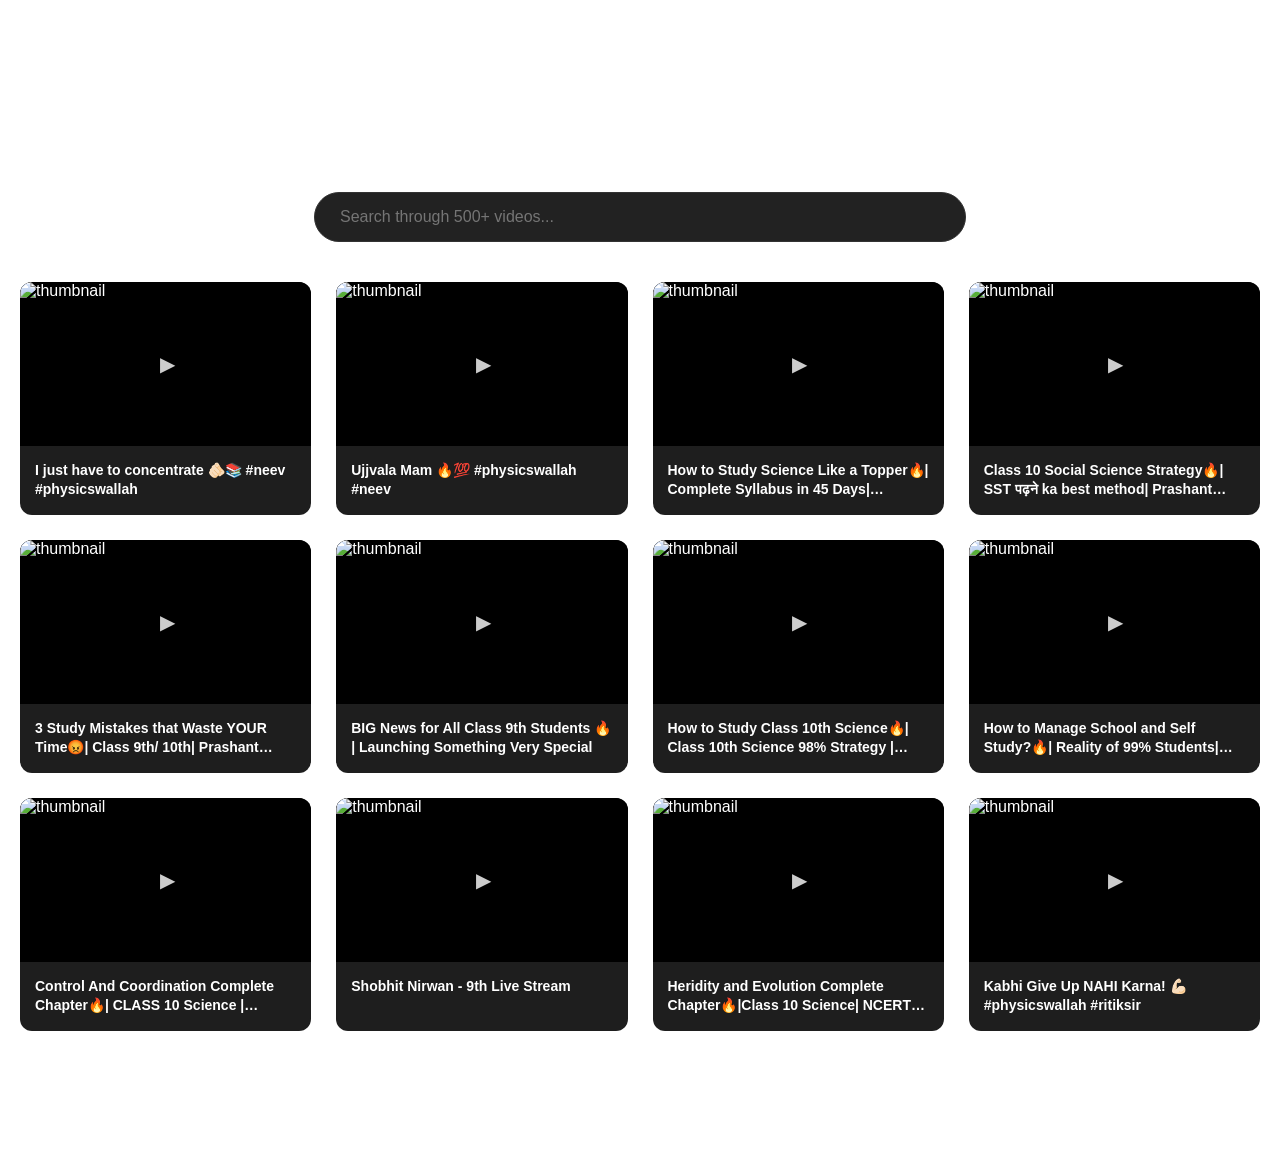
==== index.html @ 066f9ce3 "Initial commit Created from https://vercel.com/new" ====
<!DOCTYPE html>
<html lang="en">

<head>
    <meta charset="UTF-8">
    <meta name="viewport" content="width=device-width, initial-scale=1.0">
    <link rel="stylesheet" href="style.css">
    <title>Video Archive</title>
    <style>

    </style>
</head>

<body>
    <div class="header">
        <img src="/assets/logo.svg" alt="" id="logo">
        <h1>Video Library</h1>
        <input type="text" id="searchBar" placeholder="Search through 500+ videos..." oninput="handleSearch()">
    </div>

    <div class="video-grid" id="videoGrid"></div>

    <script>
        let allVideos = [];
        
        // 1. Load the data
        async function init() {
            try {
                const response = await fetch('Database.txt');
                const text = await response.text();
                
                allVideos = text.split('\n')
                .filter(line => line.includes('|'))
                .map(line => {
                    const [id, ...titleParts] = line.split('|');
                        return { id: id.trim(), title: titleParts.join('|').trim() };
                    });

                    // Show 12 random videos to start
                showVideos(shuffle([...allVideos]).slice(0, 12));
            } catch (e) {
                document.getElementById('videoGrid').innerHTML = "Error loading videos.txt";
            }
        }

        function shuffle(array) {
            return array.sort(() => Math.random() - 0.5);
        }
        
        // 2. Render Videos
        function showVideos(videos) {
            const grid = document.getElementById('videoGrid');
            grid.innerHTML = videos.map(v => `
            <div class="video-card" onclick="loadVideo(this, '${v.id}')">
                <div class="thumbnail-container">
                    <img src="https://img.youtube.com/vi/${v.id}/mqdefault.jpg" alt="thumbnail">
                    <div class="play-btn"></div>
                    </div>
                    <div class="video-info">
                        <div class="video-title">${v.title}</div>
                        </div>
                        </div>
                        `).join('');
                    }
                    
        // 3. Search Logic
        function handleSearch() {
            const query = document.getElementById('searchBar').value.toLowerCase();
            if (query.length < 2) {
                // If search is cleared, show a random set again
                showVideos(allVideos.slice(0, 12));
                return;
            }
            const filtered = allVideos.filter(v => v.title.toLowerCase().includes(query));
            showVideos(filtered);
        }

        // 4. Lazy Load Iframe on click
        function loadVideo(card, id) {
            const container = card.querySelector('.thumbnail-container');
            container.innerHTML = `
            <iframe src="https://www.youtube-nocookie.com/embed/${id}?autoplay=1" 
            allow="accelerometer; autoplay; clipboard-write; encrypted-media; gyroscope; picture-in-picture; **fullscreen**" 
            allowfullscreen></iframe>`;
        }
        
        init();
        </script>
    <footer>
        <p>Copyright &copy; 2026 Antariksha Ray</p>
    </footer>
</body>

</html>
---- style.css ----
:root {
    --yt-red: #ff0000;
    --bg: #0f0f0f;
    --card-bg: #1e1e1e;
}
*{
    margin: 0;
    padding: 0;
}

body {
    font-family: 'Inter', sans-serif;
background-image: url("/assets/Background.jpg");
    background-repeat: no-repeat;
    background-size: cover;
    color: white;
    margin: 0;
    padding: 20px;
}
#logo{
    width: 140px;
    height: auto;
    display: block;
}

.header {
    text-align: center;
    padding: 40px 0;
    display: flex;
    flex-direction: column;
    align-items: center;
    gap: 12px;
}

#searchBar {
    width: 90%;
    max-width: 600px;
    padding: 15px 25px;
    border-radius: 30px;
    border: 1px solid #333;
    background: #222;
    color: white;
    font-size: 16px;
    transition: border 0.3s;
    outline: none;
}

#searchBar:focus {
    border-color: var(--yt-red);
}

.video-grid {
    display: grid;
    grid-template-columns: repeat(auto-fit, minmax(280px, 1fr));
    gap: 25px;
    max-width: 1400px;
    margin: 0 auto;
}

.video-card {
    background: var(--card-bg);
    border-radius: 12px;
    overflow: hidden;
    transition: transform 0.2s;
    cursor: pointer;
}

.video-card:hover {
    transform: translateY(-5px);
}

.thumbnail-container {
    position: relative;
    padding-bottom: 56.25%;
    background: #000;
}

.thumbnail-container img {
    position: absolute;
    top: 0;
    left: 0;
    width: 100%;
    height: 100%;
    object-fit: cover;
}

/* Play Icon Overlay */
.play-btn {
    position: absolute;
    top: 50%;
    left: 50%;
    transform: translate(-50%, -50%);
    width: 50px;
    height: 50px;
    background: rgba(0, 0, 0, 0.7);
    border-radius: 50%;
    display: flex;
    align-items: center;
    justify-content: center;
    opacity: 0.8;
}

.play-btn::after {
    content: '▶';
    color: white;
    font-size: 20px;
    margin-left: 3px;
}

.video-info {
    padding: 15px;
}

.video-title {
    font-size: 14px;
    font-weight: 600;
    line-height: 1.4;
    display: -webkit-box;
    -webkit-line-clamp: 2;
    -webkit-box-orient: vertical;
    overflow: hidden;
}

iframe {
    width: 100%;
    height: 100%;
    border: 0;
    position: absolute;
    top: 0;
    left: 0;
}
footer{
        display: flex;
        height: 76px;
        align-items: center;
        justify-content: center;
        margin-top: 40px;
        margin-bottom: 0;
}

/* Responsive adjustments */
@media (max-width: 800px) {
    body { padding: 16px; }
    #logo { width: 120px; }
    .header { padding: 24px 0; }
    #searchBar { max-width: 100%; padding: 12px 18px; font-size: 15px; }
    .video-grid { gap: 18px; }
    .video-title { font-size: 13px; }
}

@media (max-width: 480px) {
    body { padding: 12px; }
    #logo { width: 100px; }
    .header { padding: 18px 0; gap: 8px; }
    h1 { font-size: 20px; margin: 0; }
    #searchBar { width: 100%; padding: 10px 14px; border-radius: 20px; font-size: 14px; }
    .video-grid { grid-template-columns: 1fr; gap: 12px; }
    .thumbnail-container { padding-bottom: 56.25%; }
    .play-btn { width: 44px; height: 44px; }
    .play-btn::after { font-size: 18px; }
    footer { margin-top: 24px; height: 60px; }
}
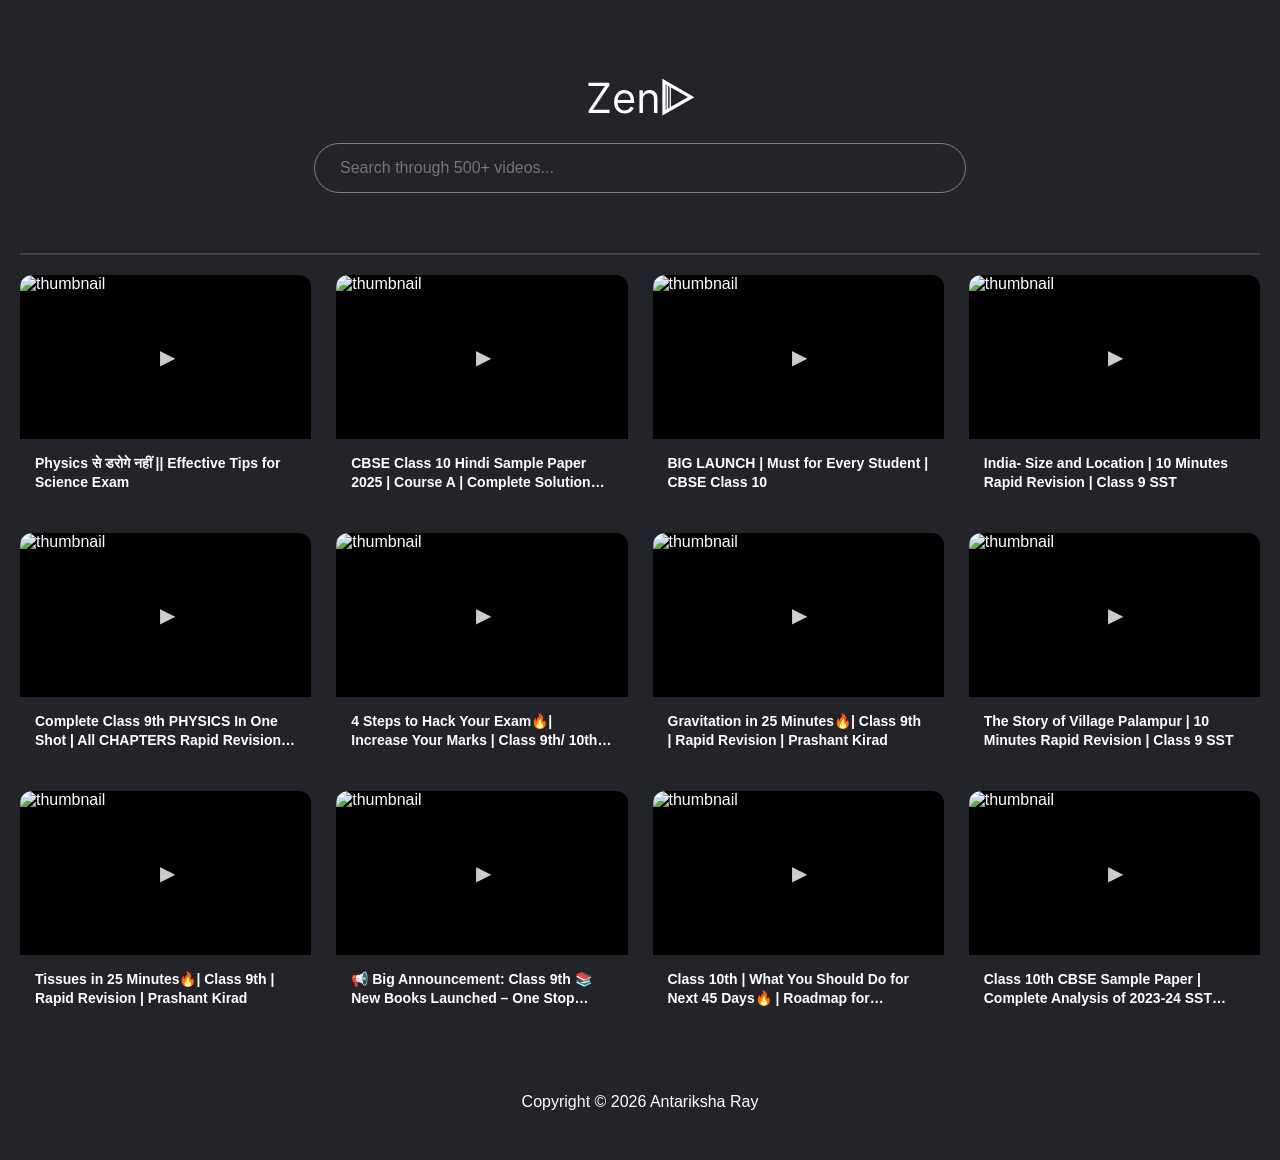
==== commit 9d9e6bb0: "A new version. Made it load faster." ====
--- a/index.html
+++ b/index.html
@@ -5,7 +5,7 @@
     <meta charset="UTF-8">
     <meta name="viewport" content="width=device-width, initial-scale=1.0">
     <link rel="stylesheet" href="style.css">
-    <title>Video Archive</title>
+    <title>ZenTube</title>
     <style>
 
     </style>
@@ -14,29 +14,28 @@
 <body>
     <div class="header">
         <img src="/assets/logo.svg" alt="" id="logo">
-        <h1>Video Library</h1>
         <input type="text" id="searchBar" placeholder="Search through 500+ videos..." oninput="handleSearch()">
     </div>
-
+    <hr>
     <div class="video-grid" id="videoGrid"></div>
 
     <script>
         let allVideos = [];
-        
+
         // 1. Load the data
         async function init() {
             try {
                 const response = await fetch('Database.txt');
                 const text = await response.text();
-                
+
                 allVideos = text.split('\n')
-                .filter(line => line.includes('|'))
-                .map(line => {
-                    const [id, ...titleParts] = line.split('|');
+                    .filter(line => line.includes('|'))
+                    .map(line => {
+                        const [id, ...titleParts] = line.split('|');
                         return { id: id.trim(), title: titleParts.join('|').trim() };
                     });
 
-                    // Show 12 random videos to start
+                // Show 12 random videos to start
                 showVideos(shuffle([...allVideos]).slice(0, 12));
             } catch (e) {
                 document.getElementById('videoGrid').innerHTML = "Error loading videos.txt";
@@ -46,7 +45,7 @@
         function shuffle(array) {
             return array.sort(() => Math.random() - 0.5);
         }
-        
+
         // 2. Render Videos
         function showVideos(videos) {
             const grid = document.getElementById('videoGrid');
@@ -61,8 +60,8 @@
                         </div>
                         </div>
                         `).join('');
-                    }
-                    
+        }
+
         // 3. Search Logic
         function handleSearch() {
             const query = document.getElementById('searchBar').value.toLowerCase();
@@ -83,9 +82,9 @@
             allow="accelerometer; autoplay; clipboard-write; encrypted-media; gyroscope; picture-in-picture; **fullscreen**" 
             allowfullscreen></iframe>`;
         }
-        
+
         init();
-        </script>
+    </script>
     <footer>
         <p>Copyright &copy; 2026 Antariksha Ray</p>
     </footer>
--- a/style.css
+++ b/style.css
@@ -1,23 +1,25 @@
-:root {
-    --yt-red: #ff0000;
-    --bg: #0f0f0f;
-    --card-bg: #1e1e1e;
-}
-*{
+* {
     margin: 0;
     padding: 0;
 }
 
+hr {
+    border: none;
+    border-top: 2px solid #444444;
+    margin: 20px 0;
+}
+
 body {
     font-family: 'Inter', sans-serif;
-background-image: url("/assets/Background.jpg");
+    background-color: #22242a;
     background-repeat: no-repeat;
     background-size: cover;
     color: white;
     margin: 0;
     padding: 20px;
 }
-#logo{
+
+#logo {
     width: 140px;
     height: auto;
     display: block;
@@ -37,16 +39,16 @@
     max-width: 600px;
     padding: 15px 25px;
     border-radius: 30px;
-    border: 1px solid #333;
-    background: #222;
+    border: 1px solid gray;
+    background: #22242a;
     color: white;
     font-size: 16px;
-    transition: border 0.3s;
     outline: none;
 }
 
 #searchBar:focus {
-    border-color: var(--yt-red);
+    border: none;
+    box-shadow: 0px 0px 10px rgb(97, 97, 97);
 }
 
 .video-grid {
@@ -129,34 +131,90 @@
     top: 0;
     left: 0;
 }
-footer{
-        display: flex;
-        height: 76px;
-        align-items: center;
-        justify-content: center;
-        margin-top: 40px;
-        margin-bottom: 0;
-}
-
-/* Responsive adjustments */
+
+footer {
+    display: flex;
+    height: 76px;
+    align-items: center;
+    justify-content: center;
+    margin-top: 40px;
+    margin-bottom: 0;
+}
+
 @media (max-width: 800px) {
-    body { padding: 16px; }
-    #logo { width: 120px; }
-    .header { padding: 24px 0; }
-    #searchBar { max-width: 100%; padding: 12px 18px; font-size: 15px; }
-    .video-grid { gap: 18px; }
-    .video-title { font-size: 13px; }
+    body {
+        padding: 16px;
+    }
+
+    #logo {
+        width: 120px;
+    }
+
+    .header {
+        padding: 24px 0;
+    }
+
+    #searchBar {
+        max-width: 100%;
+        padding: 12px 18px;
+        font-size: 15px;
+    }
+
+    .video-grid {
+        gap: 18px;
+    }
+
+    .video-title {
+        font-size: 13px;
+    }
 }
 
 @media (max-width: 480px) {
-    body { padding: 12px; }
-    #logo { width: 100px; }
-    .header { padding: 18px 0; gap: 8px; }
-    h1 { font-size: 20px; margin: 0; }
-    #searchBar { width: 100%; padding: 10px 14px; border-radius: 20px; font-size: 14px; }
-    .video-grid { grid-template-columns: 1fr; gap: 12px; }
-    .thumbnail-container { padding-bottom: 56.25%; }
-    .play-btn { width: 44px; height: 44px; }
-    .play-btn::after { font-size: 18px; }
-    footer { margin-top: 24px; height: 60px; }
-}
+    body {
+        padding: 12px;
+    }
+
+    #logo {
+        width: 100px;
+    }
+
+    .header {
+        padding: 18px 0;
+        gap: 8px;
+    }
+
+    h1 {
+        font-size: 20px;
+        margin: 0;
+    }
+
+    #searchBar {
+        width: 100%;
+        padding: 10px 14px;
+        border-radius: 20px;
+        font-size: 14px;
+    }
+
+    .video-grid {
+        grid-template-columns: 1fr;
+        gap: 12px;
+    }
+
+    .thumbnail-container {
+        padding-bottom: 56.25%;
+    }
+
+    .play-btn {
+        width: 44px;
+        height: 44px;
+    }
+
+    .play-btn::after {
+        font-size: 18px;
+    }
+
+    footer {
+        margin-top: 24px;
+        height: 60px;
+    }
+}
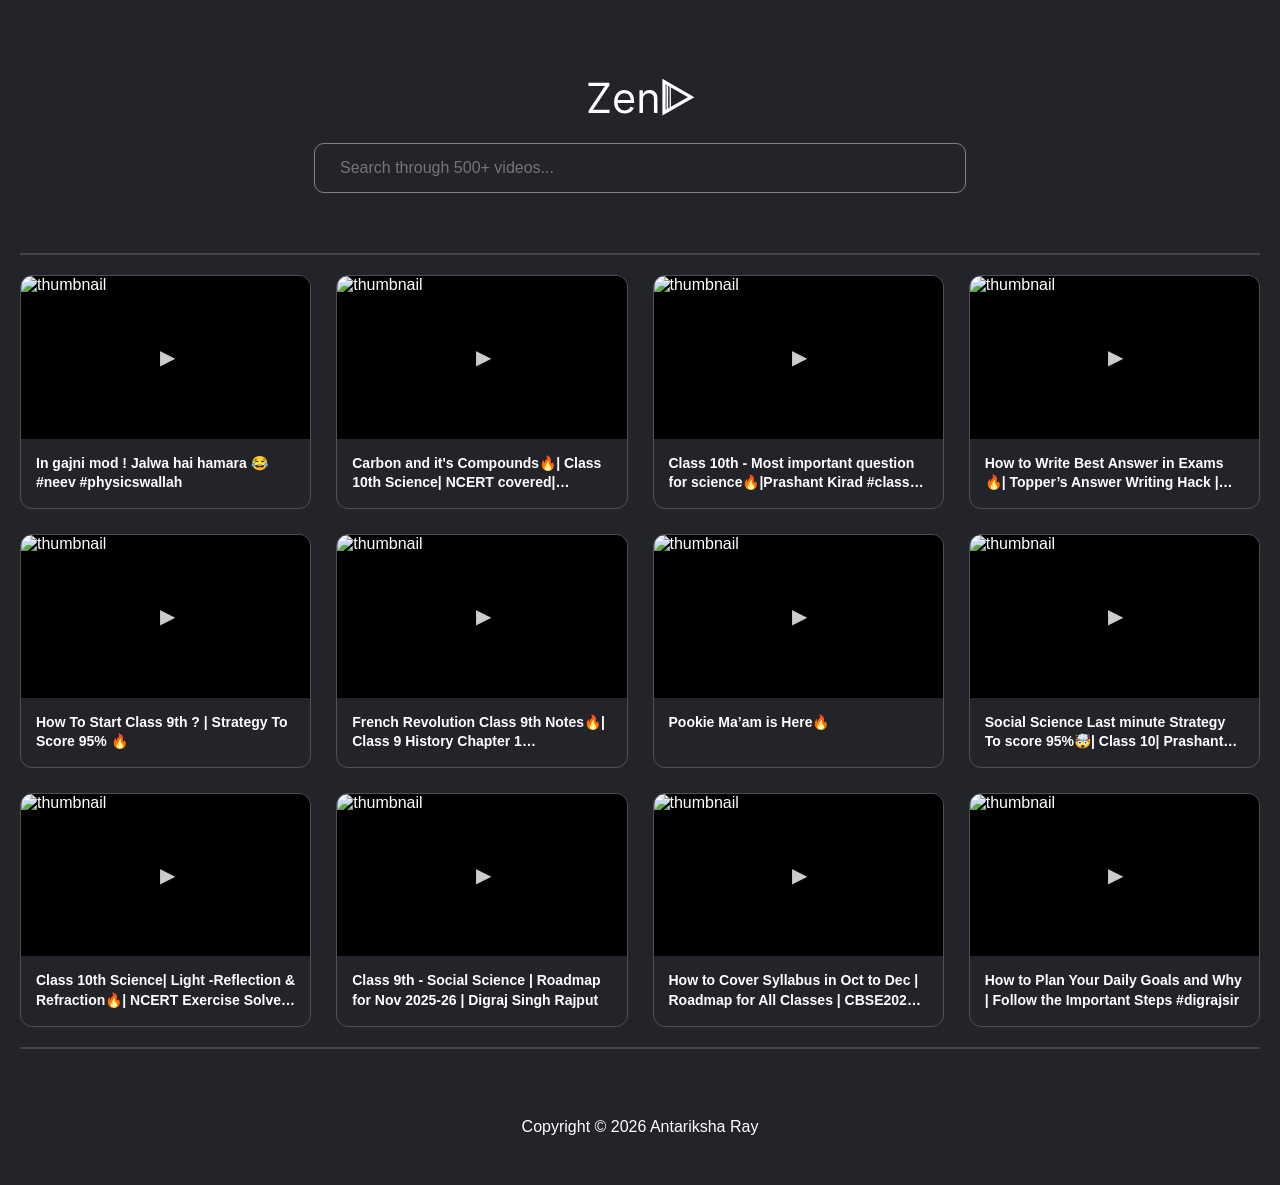
==== commit de5f9ba4: "Implement video playback feature with dedicated video page and update styles" ====
--- a/index.html
+++ b/index.html
@@ -50,7 +50,7 @@
         function showVideos(videos) {
             const grid = document.getElementById('videoGrid');
             grid.innerHTML = videos.map(v => `
-            <div class="video-card" onclick="loadVideo(this, '${v.id}')">
+            <div class="video-card" onclick="openVideo('${v.id}', '${encodeURIComponent(v.title)}')">
                 <div class="thumbnail-container">
                     <img src="https://img.youtube.com/vi/${v.id}/mqdefault.jpg" alt="thumbnail">
                     <div class="play-btn"></div>
@@ -74,17 +74,24 @@
             showVideos(filtered);
         }
 
-        // 4. Lazy Load Iframe on click
+        // redirected player page
+        function openVideo(id, titleEncoded) {
+            // navigate to a dedicated video page with query params
+            window.location.href = `video.html?id=${id}&title=${titleEncoded}`;
+        }
+
+        // (legacy) lazy-load iframe if we ever need inline playback
         function loadVideo(card, id) {
             const container = card.querySelector('.thumbnail-container');
             container.innerHTML = `
             <iframe src="https://www.youtube-nocookie.com/embed/${id}?autoplay=1" 
-            allow="accelerometer; autoplay; clipboard-write; encrypted-media; gyroscope; picture-in-picture; **fullscreen**" 
+            allow="accelerometer; autoplay; clipboard-write; encrypted-media; gyroscope; picture-in-picture; fullscreen" 
             allowfullscreen></iframe>`;
         }
 
         init();
     </script>
+    <hr>
     <footer>
         <p>Copyright &copy; 2026 Antariksha Ray</p>
     </footer>
--- a/style.css
+++ b/style.css
@@ -38,7 +38,7 @@
     width: 90%;
     max-width: 600px;
     padding: 15px 25px;
-    border-radius: 30px;
+    border-radius: 10px;
     border: 1px solid gray;
     background: #22242a;
     color: white;
@@ -47,7 +47,7 @@
 }
 
 #searchBar:focus {
-    border: none;
+    border: 1px solid #22242a;
     box-shadow: 0px 0px 10px rgb(97, 97, 97);
 }
 
@@ -61,6 +61,7 @@
 
 .video-card {
     background: var(--card-bg);
+    border: 1px solid #505050;
     border-radius: 12px;
     overflow: hidden;
     transition: transform 0.2s;
@@ -68,7 +69,8 @@
 }
 
 .video-card:hover {
-    transform: translateY(-5px);
+    border: 1px solid #22242a;
+    box-shadow: 0px 0px 10px rgb(97, 97, 97);
 }
 
 .thumbnail-container {
@@ -155,7 +157,7 @@
     }
 
     #searchBar {
-        max-width: 100%;
+        max-width: 90%;
         padding: 12px 18px;
         font-size: 15px;
     }
@@ -191,7 +193,7 @@
     #searchBar {
         width: 100%;
         padding: 10px 14px;
-        border-radius: 20px;
+        border-radius: 10px;
         font-size: 14px;
     }
 
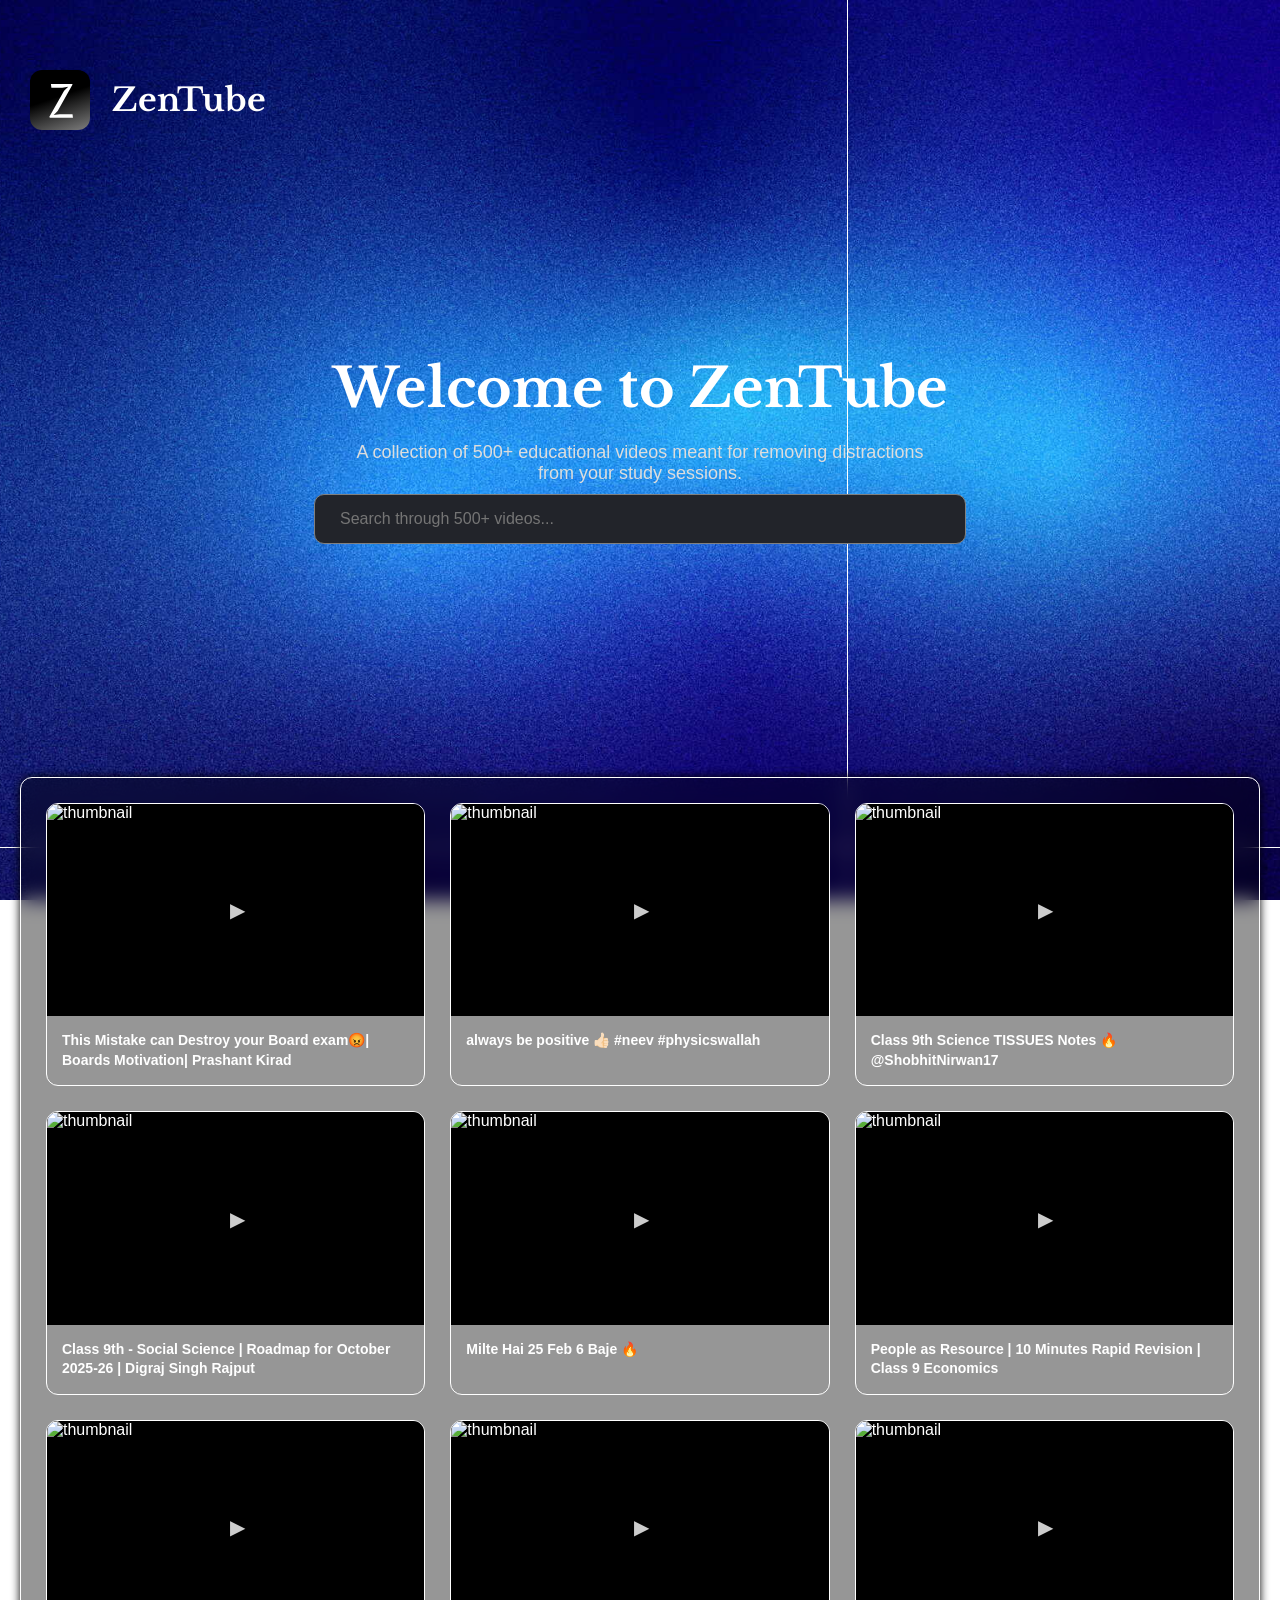
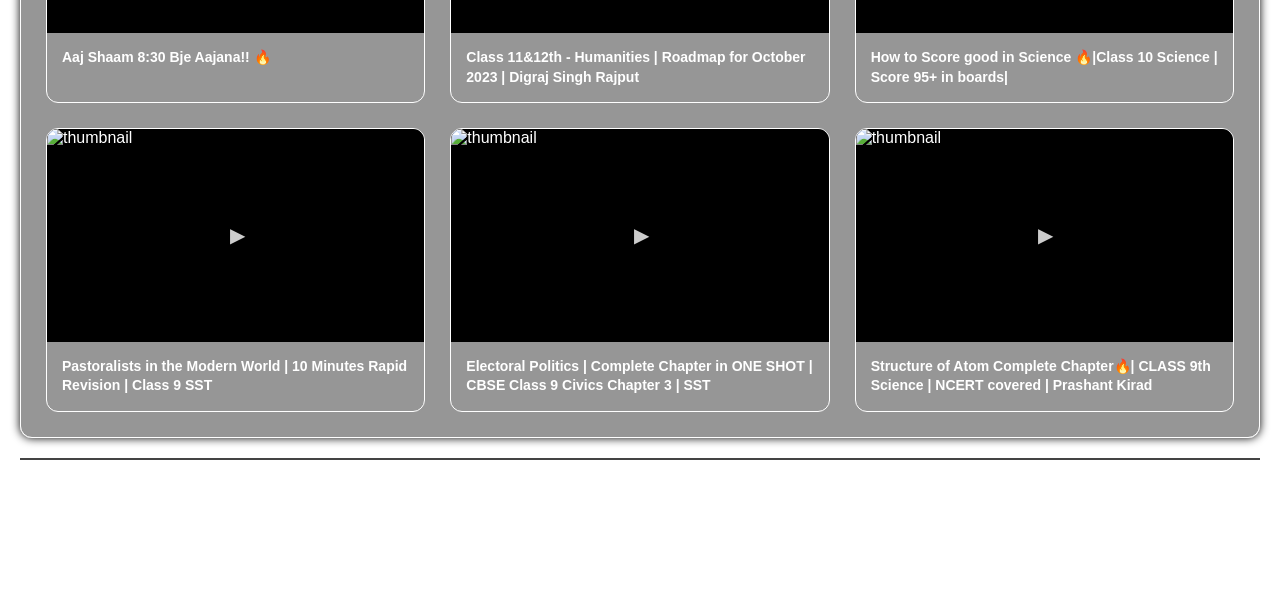
==== commit 1a4e607c: "Add SVG icon and wallpaper image; update HTML and CSS for layout enhancements" ====
--- a/index.html
+++ b/index.html
@@ -5,6 +5,7 @@
     <meta charset="UTF-8">
     <meta name="viewport" content="width=device-width, initial-scale=1.0">
     <link rel="stylesheet" href="style.css">
+    <link rel="icon" href="assets/icon.svg" type="image/png">
     <title>ZenTube</title>
     <style>
 
@@ -12,11 +13,22 @@
 </head>
 
 <body>
+    <div class="wallpaper-wrapper"></div>
+
     <div class="header">
-        <img src="/assets/logo.svg" alt="" id="logo">
-        <input type="text" id="searchBar" placeholder="Search through 500+ videos..." oninput="handleSearch()">
+        <a href="/index.html" style="text-decoration: none;">
+        <div class="logo-wrapper">
+
+                <img src="/assets/icon.svg" alt="" id="logo">
+                <h1 style="text-decoration: none;">ZenTube</h1>
+            </div>
+        </a>
+        <div class="welcome">
+            <h1>Welcome to ZenTube</h1>
+            <p>A collection of 500+ educational videos meant for removing distractions from your study sessions.</p>
+            <input type="text" id="searchBar" placeholder="Search through 500+ videos..." oninput="handleSearch()">
+        </div>
     </div>
-    <hr>
     <div class="video-grid" id="videoGrid"></div>
 
     <script>
--- a/style.css
+++ b/style.css
@@ -1,3 +1,5 @@
+@import url('https://fonts.googleapis.com/css2?family=Libre+Baskerville:ital,wght@0,400..700;1,400..700&display=swap');
+
 * {
     margin: 0;
     padding: 0;
@@ -11,17 +13,44 @@
 
 body {
     font-family: 'Inter', sans-serif;
-    background-color: #22242a;
-    background-repeat: no-repeat;
-    background-size: cover;
+
     color: white;
     margin: 0;
     padding: 20px;
 }
 
+.wallpaper-wrapper {
+    position: fixed;
+    top: 0;
+    left: 0;
+    width: 100%;
+    height: 100%;
+    background: url('/assets/wallpaper.jpg') no-repeat center center fixed;
+    background-size: cover;
+    z-index: -1;
+}
+
+.logo-wrapper {
+    display: flex;
+    align-items: center;
+    gap: 12px;
+    font-family: "Libre Baskerville", serif;
+    font-optical-sizing: auto;
+    font-weight: 400;
+    font-style: normal;
+    height: 80px;
+    text-decoration: none;
+    color: white;
+    transition-duration: 0.4s;
+}
+.logo-wrapper h1 {
+    text-decoration: none;
+}
+.logo-wrapper:hover {
+    text-shadow: #ffffff 0px 0px 10px;
+}
 #logo {
-    width: 140px;
-    height: auto;
+    height: inherit;
     display: block;
 }
 
@@ -30,7 +59,6 @@
     padding: 40px 0;
     display: flex;
     flex-direction: column;
-    align-items: center;
     gap: 12px;
 }
 
@@ -48,20 +76,27 @@
 
 #searchBar:focus {
     border: 1px solid #22242a;
-    box-shadow: 0px 0px 10px rgb(97, 97, 97);
+    box-shadow: 0px 0px 10px rgb(0, 0, 0);
 }
 
 .video-grid {
+    box-shadow: 0px 0px 10px rgb(0, 0, 0);
+    background-color: rgba(0, 0, 0, 0.411);
     display: grid;
     grid-template-columns: repeat(auto-fit, minmax(280px, 1fr));
+    padding: 25px;
+    border: 1px solid #ffffff;
+    border-radius: 12px;
     gap: 25px;
     max-width: 1400px;
     margin: 0 auto;
+    backdrop-filter: blur(10px);
+    -webkit-backdrop-filter: blur(10px);
 }
 
 .video-card {
     background: var(--card-bg);
-    border: 1px solid #505050;
+    border: 1px solid #ffffff;
     border-radius: 12px;
     overflow: hidden;
     transition: transform 0.2s;
@@ -69,8 +104,7 @@
 }
 
 .video-card:hover {
-    border: 1px solid #22242a;
-    box-shadow: 0px 0px 10px rgb(97, 97, 97);
+    box-shadow: 0px 0px 10px rgb(255, 255, 255);
 }
 
 .thumbnail-container {
@@ -219,4 +253,23 @@
         margin-top: 24px;
         height: 60px;
     }
+}
+.welcome{
+    height: 65vh;
+    display: flex;
+    flex-direction: column;
+    align-items: center;
+    justify-content: center;
+}
+.welcome h1 {
+    font-family: "Libre Baskerville", serif;
+    font-size: 54px;
+    margin: 10px;
+}
+.welcome p {
+margin: 10px;
+    font-size: 18px;
+    color: #dddddd;
+    max-width: 600px;
+    text-align: center;
 }
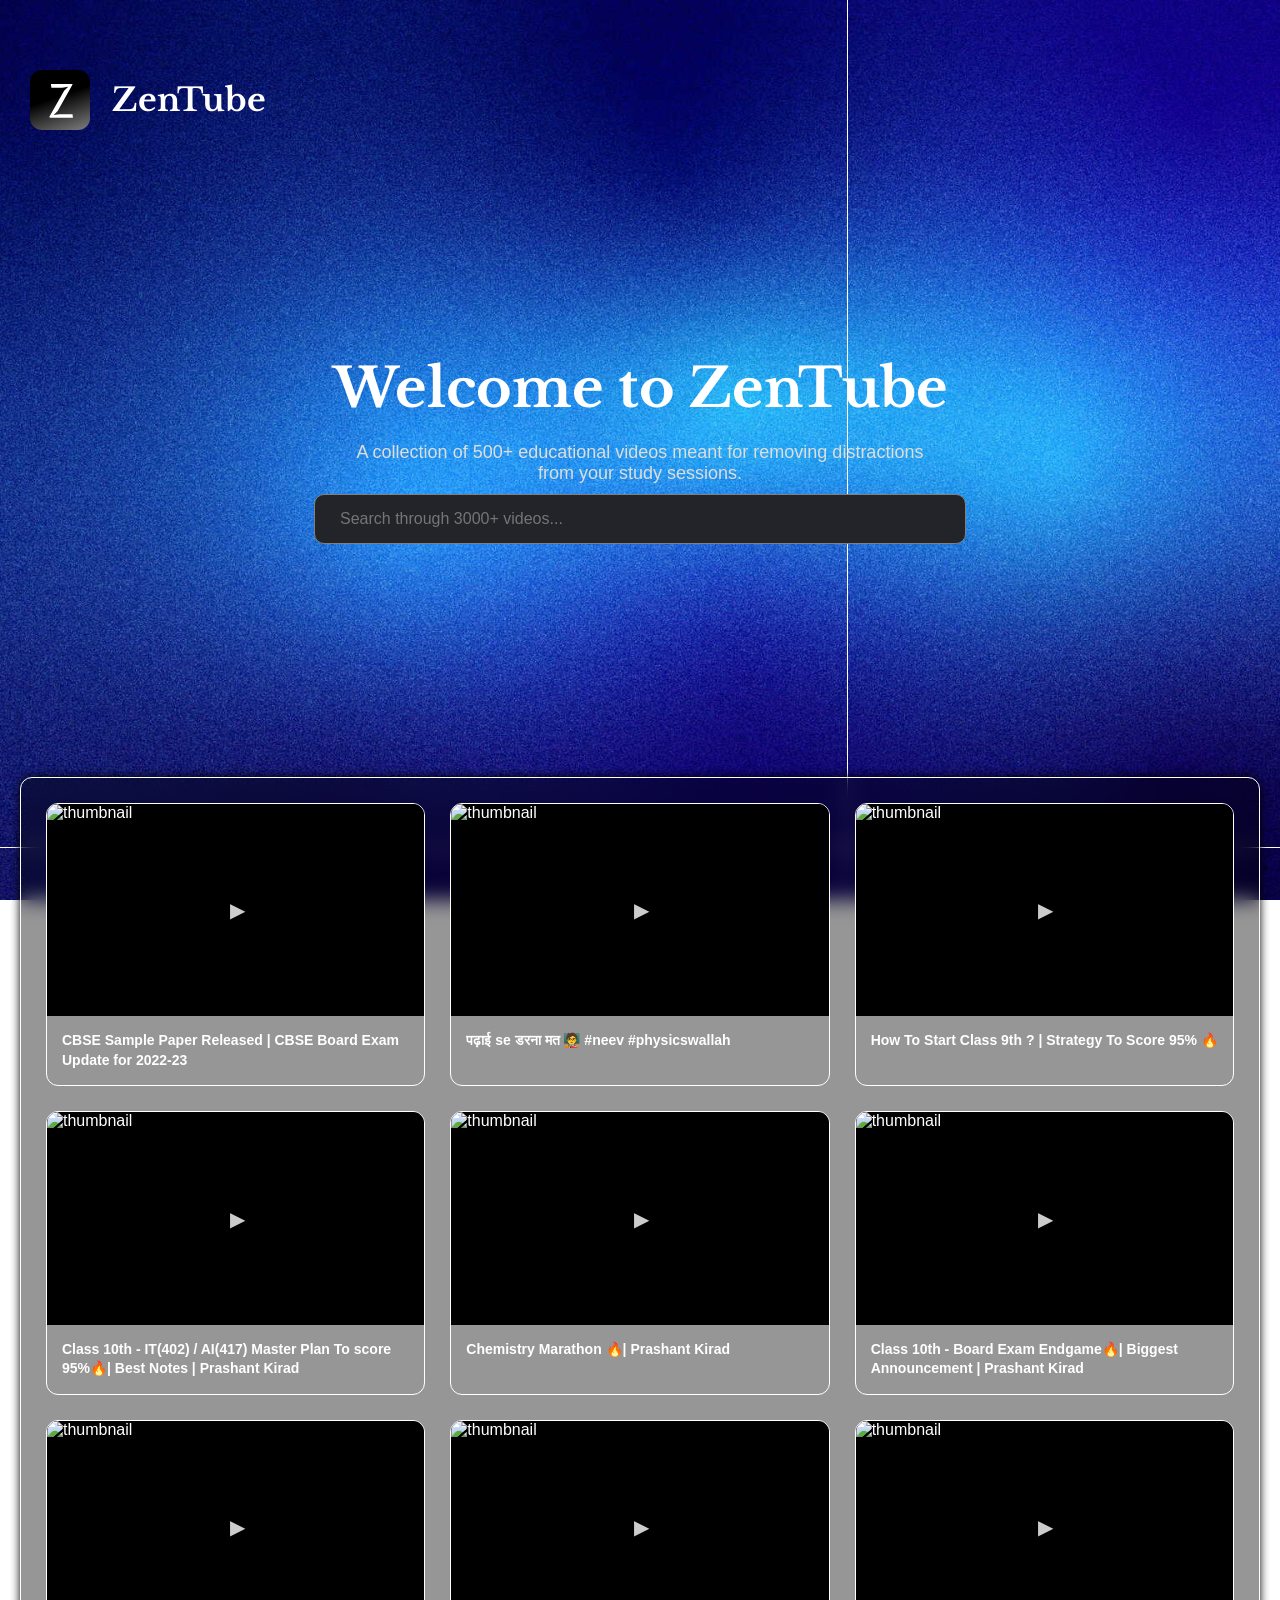
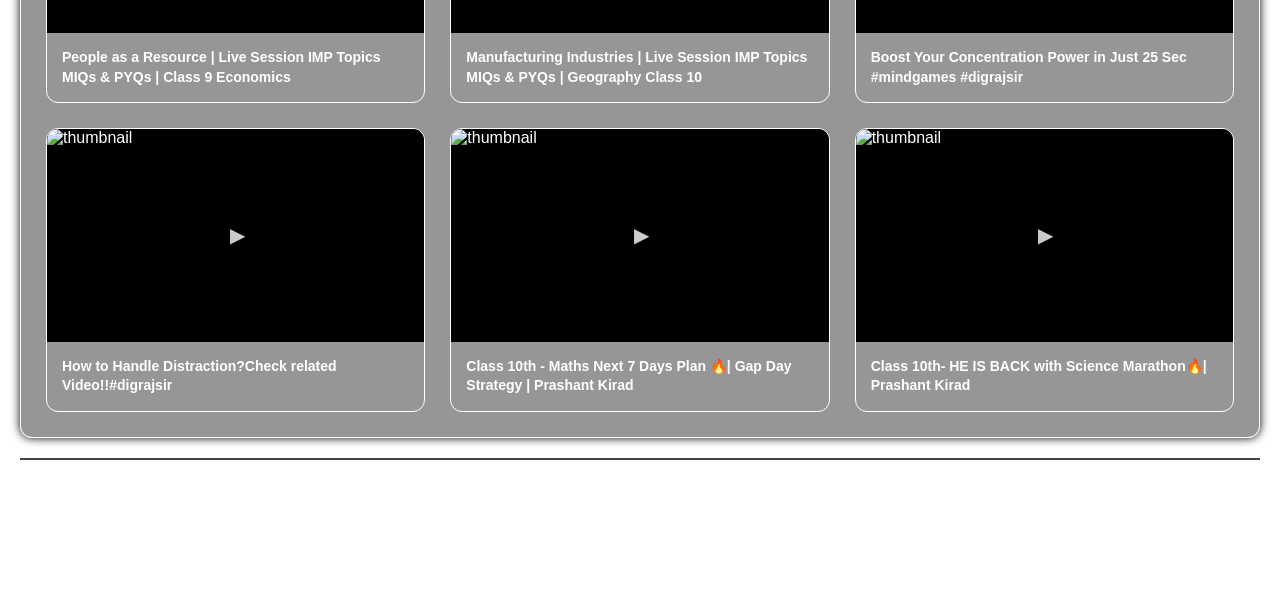
==== commit 3f58d986: "Add manifest and service worker for PWA support - Created manifest.json for app metadata and icons -" ====
--- a/index.html
+++ b/index.html
@@ -5,6 +5,8 @@
     <meta charset="UTF-8">
     <meta name="viewport" content="width=device-width, initial-scale=1.0">
     <link rel="stylesheet" href="style.css">
+    <link rel="manifest" href="manifest.json">
+    <meta name="theme-color" content="#1e3a8a">
     <link rel="icon" href="assets/icon.svg" type="image/png">
     <title>ZenTube</title>
     <style>
@@ -13,11 +15,19 @@
 </head>
 
 <body>
+    <script>
+        if ("serviceWorker" in navigator) {
+            window.addEventListener("load", () => {
+                navigator.serviceWorker.register("/service-worker.js")
+                    .then(() => console.log("Service Worker Registered"));
+            });
+        }
+    </script>
     <div class="wallpaper-wrapper"></div>
 
     <div class="header">
         <a href="/index.html" style="text-decoration: none;">
-        <div class="logo-wrapper">
+            <div class="logo-wrapper">
 
                 <img src="/assets/icon.svg" alt="" id="logo">
                 <h1 style="text-decoration: none;">ZenTube</h1>
@@ -26,7 +36,7 @@
         <div class="welcome">
             <h1>Welcome to ZenTube</h1>
             <p>A collection of 500+ educational videos meant for removing distractions from your study sessions.</p>
-            <input type="text" id="searchBar" placeholder="Search through 500+ videos..." oninput="handleSearch()">
+            <input type="text" id="searchBar" placeholder="Search through 3000+ videos..." oninput="handleSearch()">
         </div>
     </div>
     <div class="video-grid" id="videoGrid"></div>
@@ -76,13 +86,21 @@
 
         // 3. Search Logic
         function handleSearch() {
-            const query = document.getElementById('searchBar').value.toLowerCase();
+            const query = document.getElementById('searchBar').value.trim().toLowerCase();
+            // when there is no meaningful query show a fresh random set
             if (query.length < 2) {
-                // If search is cleared, show a random set again
-                showVideos(allVideos.slice(0, 12));
+                showVideos(shuffle([...allVideos]).slice(0, 12));
                 return;
             }
-            const filtered = allVideos.filter(v => v.title.toLowerCase().includes(query));
+
+            // break the query into individual words and match against the title
+            const terms = query.split(/\s+/).filter(Boolean);
+            const filtered = allVideos.filter(v => {
+                const title = v.title.toLowerCase();
+                // require that every term appears somewhere in the title
+                return terms.every(term => title.includes(term) || v.id.includes(term));
+            });
+
             showVideos(filtered);
         }
 
